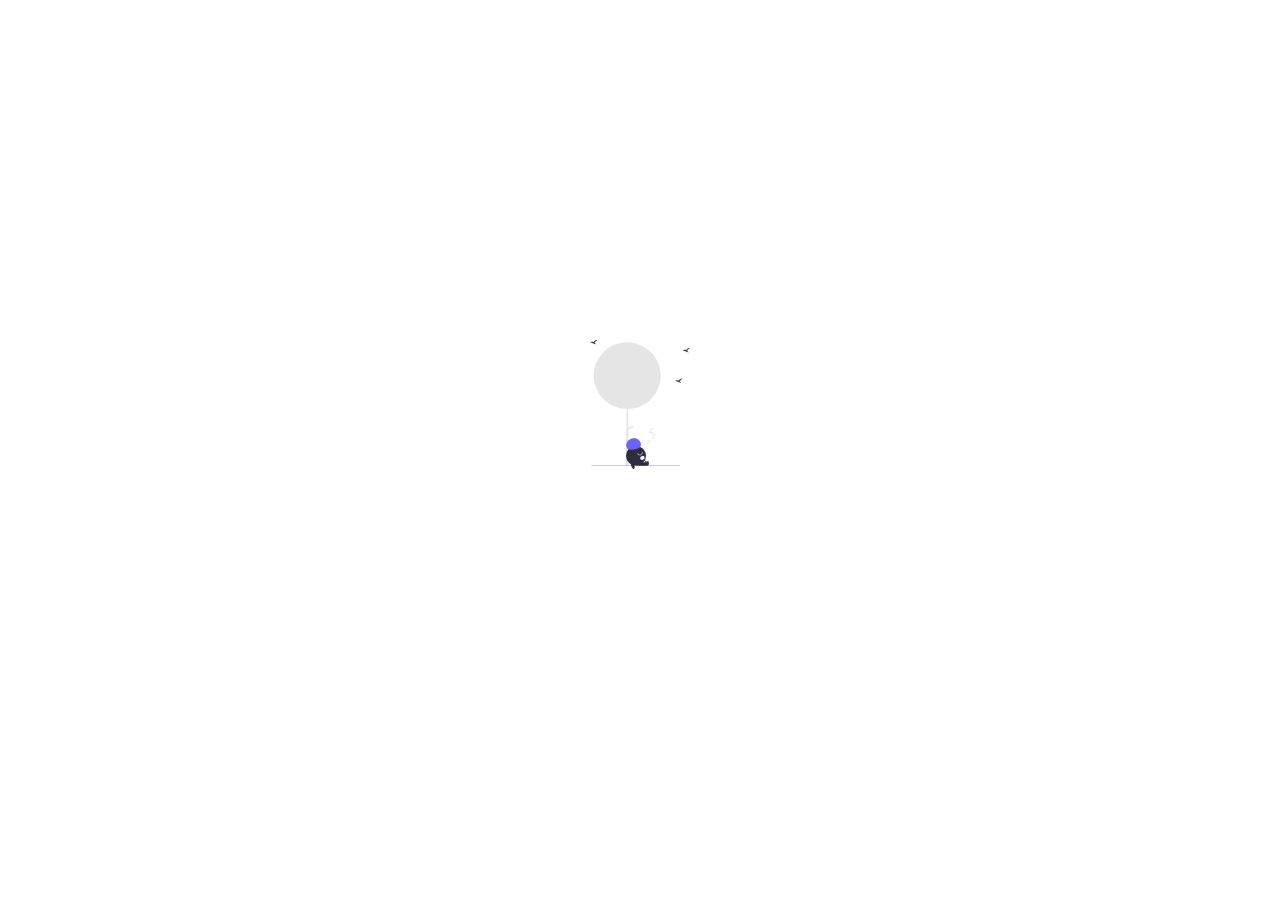
==== index.html @ 9f5605f0 "root changed" ====
<!DOCTYPE html>
<html lang="en">
<head>
<meta charset="UTF-8">
<meta name="viewport" content="width=device-width, initial-scale=1.0">
<title>UniFlix - Coming Soon</title>
<link rel="stylesheet" href="./Frontend/style/style.css">
</head>
<body>
  <div class="content">
      <img class="animation" src="./Frontend/assets/svg/undraw_loading_re_5axr.svg" alt="UniFlix Logo" width="100">
    <div class="logo">UniFlix</div>
    <div class="message">Coming Soon...</div>
  </div>
</body>
</html>
---- Frontend/style/style.css ----
body {
  margin: 0;
  display: flex;
  justify-content: center;
  align-items: center;
  min-height: 100vh;
  overflow: hidden;
  font-family: Arial, sans-serif;
  animation: changeGradient 20s linear infinite;
}

@keyframes changeGradient {
  0%,
  100% {
    background: linear-gradient(to right, #502658, #832eb0);
  }
  25% {
    background: linear-gradient(to right, #832eb0, #502658);
  }
  50% {
    background: linear-gradient(to right, #502658, #832eb0);
  }
  75% {
    background: linear-gradient(to right, #832eb0, #502658);
  }
  12.5%,
  37.5%,
  62.5%,
  87.5% {
    background: linear-gradient(to right, #502658, #832eb0);
  }
}

.content {
  text-align: center;
  color: #ffffff;
  z-index: 1;
}

.logo {
  font-size: 2.5rem;
  font-weight: bold;
}

.message {
  margin-top: 20px;
  font-size: 1.2rem;
}

.animation {
  animation: bounce 1.5s ease infinite;
}

@keyframes bounce {
  0%,
  20%,
  50%,
  80%,
  100% {
    transform: translateY(0);
  }
  40% {
    transform: translateY(-20px);
  }
  60% {
    transform: translateY(-10px);
  }
}
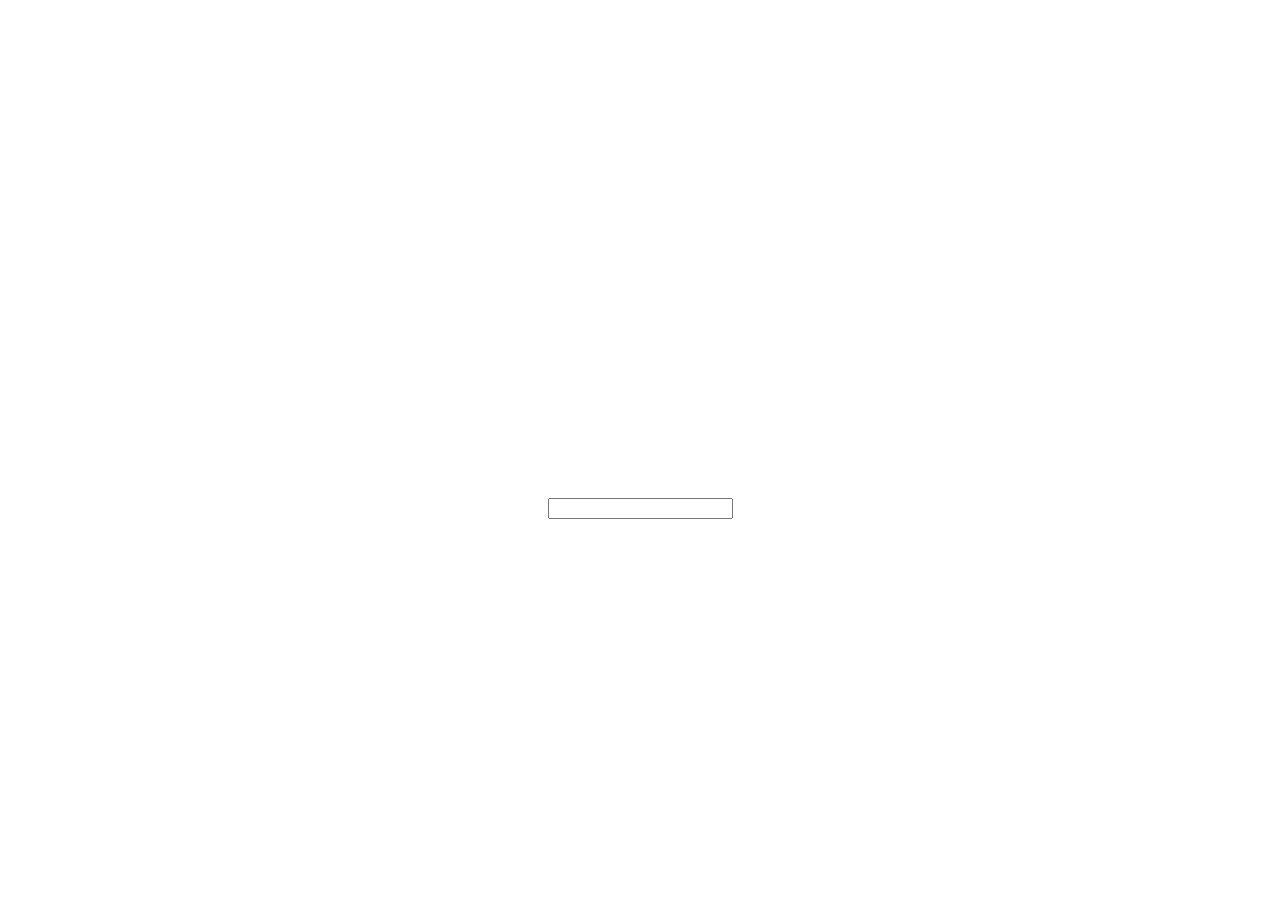
==== commit b4b26b5e: "header html completed is" ====
--- a/index.html
+++ b/index.html
@@ -4,13 +4,17 @@
 <meta charset="UTF-8">
 <meta name="viewport" content="width=device-width, initial-scale=1.0">
 <title>UniFlix - Coming Soon</title>
-<link rel="stylesheet" href="./Frontend/style/style.css">
+<link rel="stylesheet" href="./style/style.css">
 </head>
 <body>
-  <div class="content">
-      <img class="animation" src="./Frontend/assets/svg/undraw_loading_re_5axr.svg" alt="UniFlix Logo" width="100">
-    <div class="logo">UniFlix</div>
-    <div class="message">Coming Soon...</div>
-  </div>
+    <section id="home">
+      <header>
+        <h1 class="logo"><a href=""><img src="" alt=""></a></h1>
+        <div class="search-box">
+          <div class="icon"><img src="" alt=""></div>
+          <input type="text" name="" id="">
+        </div>
+      </header>
+    </section>
 </body>
 </html>
--- a/style/style.css
+++ b/style/style.css
@@ -0,0 +1,74 @@
+body {
+  margin: 0;
+  display: flex;
+  justify-content: center;
+  align-items: center;
+  min-height: 100vh;
+  overflow: hidden;
+  font-family: Arial, sans-serif;
+  animation: changeGradient 5s linear infinite;
+}
+
+@keyframes changeGradient {
+  0%,
+  100% {
+    background: linear-gradient(to right, #502658, #832eb0);
+  }
+  25% {
+    background: linear-gradient(to right, #832eb0, #502658);
+  }
+  50% {
+    background: linear-gradient(to right, #502658, #832eb0);
+  }
+  75% {
+    background: linear-gradient(to right, #832eb0, #502658);
+  }
+  12.5%{
+    background: linear-gradient(to right, #502658, #832eb0);
+  }
+  37.5%{
+    background: linear-gradient(to right, #832eb0, #502658);
+  }
+  62.5%{
+    background: linear-gradient(to right, #502658, #832eb0);
+  }
+  87.5% {
+    background: linear-gradient(to right, #832eb0, #502658);
+  }
+}
+
+.content {
+  text-align: center;
+  color: #ffffff;
+  z-index: 1;
+}
+
+.logo {
+  font-size: 2.5rem;
+  font-weight: bold;
+}
+
+.message {
+  margin-top: 20px;
+  font-size: 1.2rem;
+}
+
+.animation {
+  animation: bounce 1.5s ease infinite;
+}
+
+@keyframes bounce {
+  0%,
+  20%,
+  50%,
+  80%,
+  100% {
+    transform: translateY(0);
+  }
+  40% {
+    transform: translateY(-20px);
+  }
+  60% {
+    transform: translateY(-10px);
+  }
+}
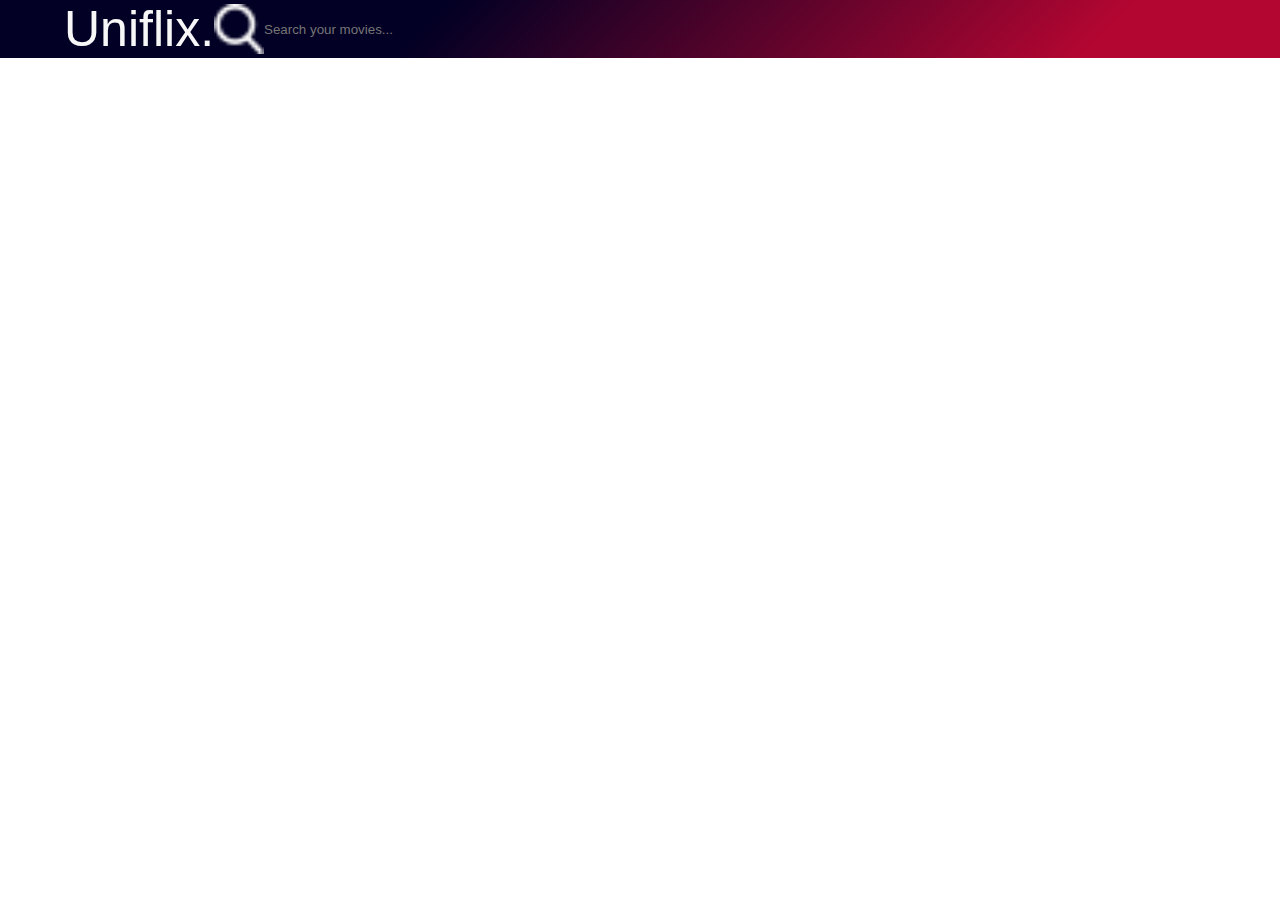
==== commit 2f831f97: "header style completed" ====
--- a/index.html
+++ b/index.html
@@ -1,20 +1,31 @@
 <!DOCTYPE html>
 <html lang="en">
+
 <head>
-<meta charset="UTF-8">
-<meta name="viewport" content="width=device-width, initial-scale=1.0">
-<title>UniFlix - Coming Soon</title>
-<link rel="stylesheet" href="./style/style.css">
+  <meta charset="UTF-8">
+  <meta name="viewport" content="width=device-width, initial-scale=1.0">
+  <title>UniFlix - Coming Soon</title>
+  <link rel="stylesheet" href="https://cdnjs.cloudflare.com/ajax/libs/font-awesome/4.7.0/css/font-awesome.min.css">
+  <link rel="stylesheet" href="./style/style.css">
+
+
 </head>
+
 <body>
-    <section id="home">
+  <section id="home">
+    <section class="wrapper">
       <header>
-        <h1 class="logo"><a href=""><img src="" alt=""></a></h1>
+        <h1 class="logo"><a href="">Uniflix.</a></h1>
         <div class="search-box">
-          <div class="icon"><img src="" alt=""></div>
-          <input type="text" name="" id="">
+          <div class="icon">
+            <img src="./assets/svg/search.png" alt="" class="image"/>
+          </div>
+         
+          <input type="text" name="" id="" placeholder="Search your movies...">
         </div>
       </header>
     </section>
+  </section>
 </body>
-</html>
+
+</html>--- a/style/style.css
+++ b/style/style.css
@@ -1,74 +1,101 @@
-body {
+* {
   margin: 0;
-  display: flex;
-  justify-content: center;
-  align-items: center;
-  min-height: 100vh;
-  overflow: hidden;
-  font-family: Arial, sans-serif;
-  animation: changeGradient 5s linear infinite;
+  padding: 0;
+  border: 0;
+  vertical-align: baseline;
+  background: transparent;
+  font-weight: normal;
+  font-style: normal;
+  text-decoration: none;
+  outline: none;
+  -webkit-box-sizing: border-box;
+  -moz-box-sizing: border-box;
+  box-sizing: border-box;
+  font-family: sans-serif;
+}
+:root {
+  --text-color-dark: #335368;
+  --text-color-light: #efefef;
+}
+ol,
+ul {
+  list-style: none;
+}
+blockquote {
+  quotes: none;
+}
+blockquote:before,
+blockquote:after {
+  content: "";
+  content: none;
+}
+del {
+  text-decoration: line-through;
+}
+header,
+section,
+article,
+aside,
+nav,
+footer,
+address {
+  display: block;
 }
 
-@keyframes changeGradient {
-  0%,
-  100% {
-    background: linear-gradient(to right, #502658, #832eb0);
-  }
-  25% {
-    background: linear-gradient(to right, #832eb0, #502658);
-  }
-  50% {
-    background: linear-gradient(to right, #502658, #832eb0);
-  }
-  75% {
-    background: linear-gradient(to right, #832eb0, #502658);
-  }
-  12.5%{
-    background: linear-gradient(to right, #502658, #832eb0);
-  }
-  37.5%{
-    background: linear-gradient(to right, #832eb0, #502658);
-  }
-  62.5%{
-    background: linear-gradient(to right, #502658, #832eb0);
-  }
-  87.5% {
-    background: linear-gradient(to right, #832eb0, #502658);
-  }
+input,
+textarea,
+select {
+  font-family: sans-serif;
+}
+.image {
+  width: 100%;
+  height: 100%;
+  display: inline-block;
+}
+a {
+  text-decoration: none;
+}
+.wrapper {
+  width: 90%;
+  margin: 0 auto;
+  max-width: 1450px;
 }
 
-.content {
-  text-align: center;
-  color: #ffffff;
-  z-index: 1;
+/* style starts here */
+
+#home { 
+  background: rgb(2,0,36);
+  background: linear-gradient(135deg, rgba(2,0,36,1) 34%, rgba(179,6,49,1) 85%);
 }
 
-.logo {
-  font-size: 2.5rem;
-  font-weight: bold;
+#home header { 
+  display: flex;
+  align-items: center;
 }
 
-.message {
-  margin-top: 20px;
-  font-size: 1.2rem;
+#home header .logo { 
+
 }
 
-.animation {
-  animation: bounce 1.5s ease infinite;
+#home header h1 a { 
+  font-size: 50px;
+  color: #f7f7f7;
 }
 
-@keyframes bounce {
-  0%,
-  20%,
-  50%,
-  80%,
-  100% {
-    transform: translateY(0);
-  }
-  40% {
-    transform: translateY(-20px);
-  }
-  60% {
-    transform: translateY(-10px);
-  }
+#home header .search-box { 
+  display: flex;
+  align-items: center;
 }
+
+#home header .search-box .icon { 
+  width: 50px;
+  height : 50px;
+}
+
+#home header .search-box .icon .image { 
+
+}
+
+#home header .search-box input { 
+
+}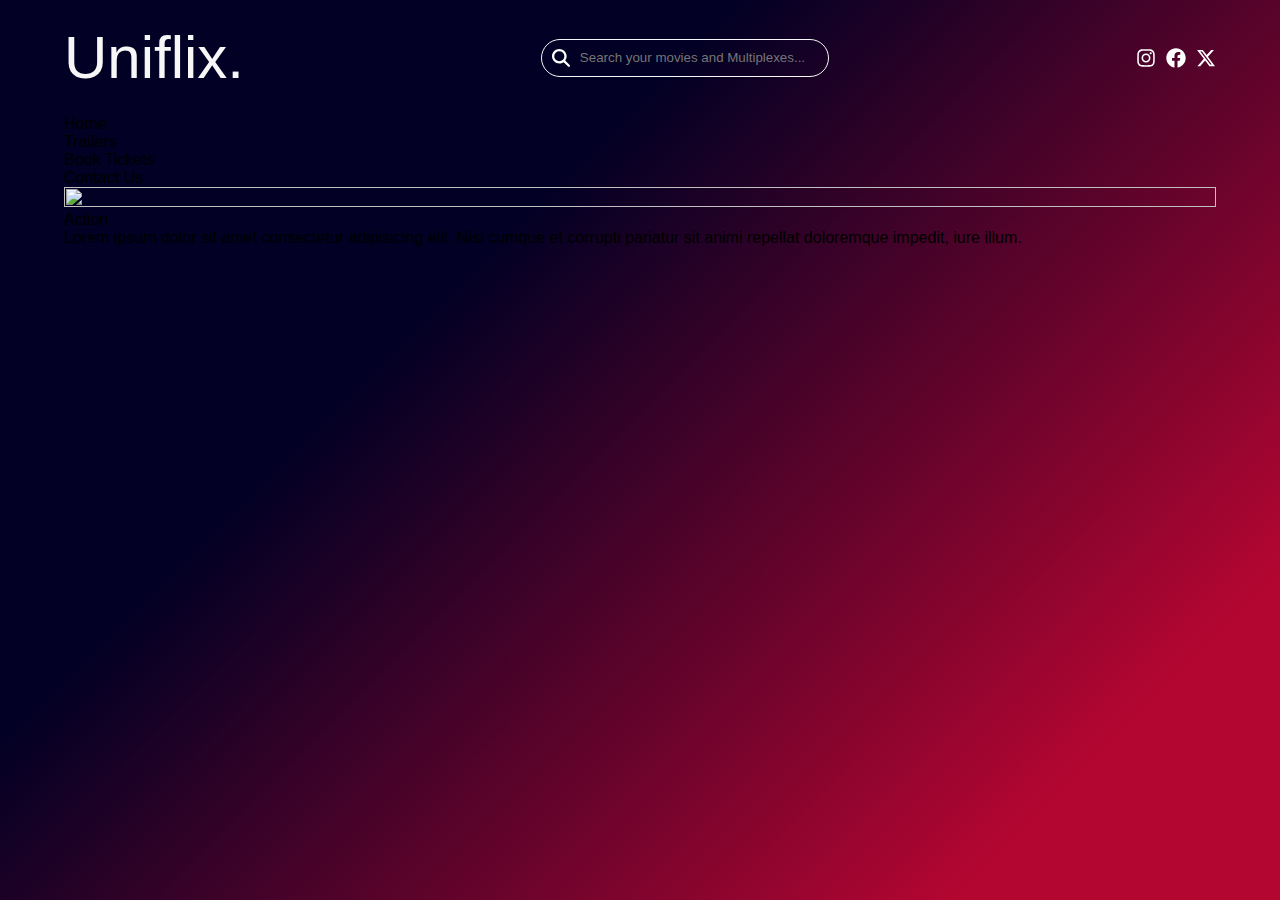
==== commit 389fcf00: "spotlight html completed" ====
--- a/index.html
+++ b/index.html
@@ -7,7 +7,7 @@
   <title>UniFlix - Coming Soon</title>
   <link rel="stylesheet" href="https://cdnjs.cloudflare.com/ajax/libs/font-awesome/4.7.0/css/font-awesome.min.css">
   <link rel="stylesheet" href="./style/style.css">
-
+  <script src="./js/main.js" defer></script>
 
 </head>
 
@@ -18,12 +18,34 @@
         <h1 class="logo"><a href="">Uniflix.</a></h1>
         <div class="search-box">
           <div class="icon">
-            <img src="./assets/svg/search.png" alt="" class="image"/>
+            <img src="./assets/svg/magnifying-glass-solid (1).svg" alt="" class="image"/>
           </div>
-         
-          <input type="text" name="" id="" placeholder="Search your movies...">
+          <input type="text" name="" id="" placeholder="Search your movies and Multiplexes...">
+        </div>
+        <div class="social-media">
+          <div><img src="./assets/svg/instagram.svg" alt="" class="image"></div>
+          <div><img src="./assets/svg/facebook.svg" alt="" class="image"></div>
+          <div><img src="./assets/svg/x-twitter.svg" alt="" class="image"></div>
         </div>
       </header>
+      <div class="spotlight">
+        <div class="left">
+          <div class="menu">
+            <ul>
+              <li class="menu-item">Home</li>
+              <li class="menu-item">Trailers</li>
+              <li class="menu-item">Book Tickets</li>
+              <li class="menu-item">Contact Us</li>
+            </ul>
+          </div>
+        </div>
+        <div class="right">
+          <div class="poster"><img src="" alt="" class="image"></div>
+          <h1 class="movie-name"></h1>
+          <span class="category">Action</span>
+          <p class="description">Lorem ipsum dolor sit amet consectetur adipisicing elit. Nisi cumque et corrupti pariatur sit animi repellat doloremque impedit, iure illum.</p>
+        </div>
+      </div>
     </section>
   </section>
 </body>
--- a/style/style.css
+++ b/style/style.css
@@ -66,11 +66,14 @@
 #home { 
   background: rgb(2,0,36);
   background: linear-gradient(135deg, rgba(2,0,36,1) 34%, rgba(179,6,49,1) 85%);
+  height: 100vh;
 }
 
 #home header { 
   display: flex;
   align-items: center;
+  justify-content: space-between;
+  padding: 2% 0;
 }
 
 #home header .logo { 
@@ -78,18 +81,22 @@
 }
 
 #home header h1 a { 
-  font-size: 50px;
+  font-size: 60px;
   color: #f7f7f7;
 }
 
 #home header .search-box { 
   display: flex;
   align-items: center;
+  border-radius: 50px;
+  padding: 8px 20px 8px 10px;
+  border: 1px solid #f7f7f7;
+  width: 25%;
 }
 
 #home header .search-box .icon { 
-  width: 50px;
-  height : 50px;
+  width: 20px;
+  height : 20px;
 }
 
 #home header .search-box .icon .image { 
@@ -97,5 +104,18 @@
 }
 
 #home header .search-box input { 
+  width: 100%;
+  margin-left: 10px;
+  color: #f7f7f7;
+}
+#home header .social-media { 
+  display: flex;
+  align-items: center;
+}
 
+#home header .social-media div{
+  width: 20px;
+  height : 20px;
+  margin-left: 10px;
+  cursor: pointer;
 }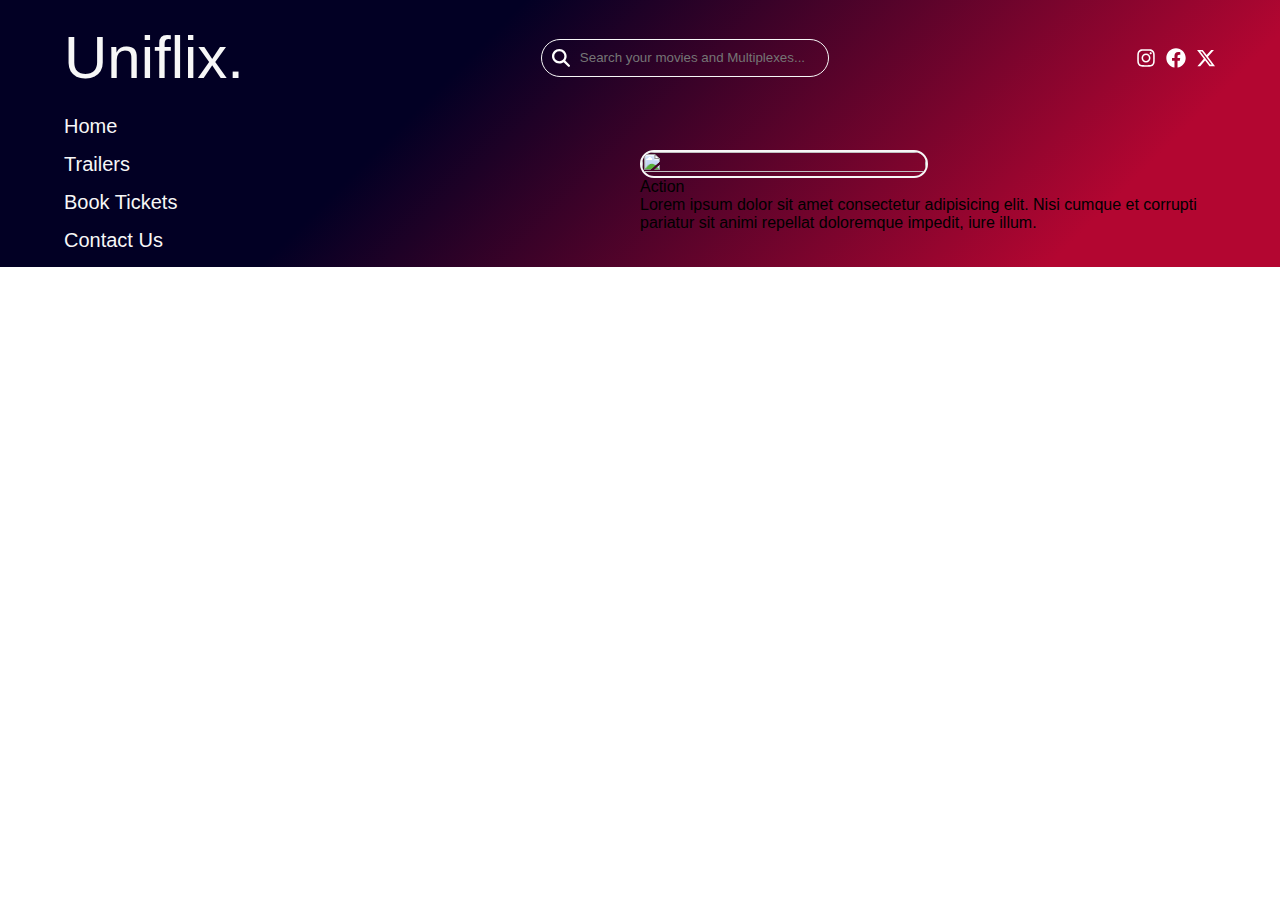
==== commit 01214387: "spotlight updated" ====
--- a/index.html
+++ b/index.html
@@ -40,7 +40,7 @@
           </div>
         </div>
         <div class="right">
-          <div class="poster"><img src="" alt="" class="image"></div>
+          <div class="poster"><img src="./assets/images/batman.jpeg" alt="" class="spotlight-poster-image"></div>
           <h1 class="movie-name"></h1>
           <span class="category">Action</span>
           <p class="description">Lorem ipsum dolor sit amet consectetur adipisicing elit. Nisi cumque et corrupti pariatur sit animi repellat doloremque impedit, iure illum.</p>
--- a/style/style.css
+++ b/style/style.css
@@ -66,7 +66,7 @@
 #home { 
   background: rgb(2,0,36);
   background: linear-gradient(135deg, rgba(2,0,36,1) 34%, rgba(179,6,49,1) 85%);
-  height: 100vh;
+  /* height: 100vh; */
 }
 
 #home header { 
@@ -118,4 +118,59 @@
   height : 20px;
   margin-left: 10px;
   cursor: pointer;
+}
+
+/* spotlight */
+#home .spotlight { 
+  width: 100%;
+  display: flex;
+  justify-content: space-between;
+  align-items: center;
+}
+
+#home .spotlight .left { 
+
+}
+
+#home .spotlight .left .menu { 
+
+}
+
+#home .spotlight .left .menu ul { 
+
+}
+
+#home .spotlight .left .menu ul .menu-item { 
+    font-size: 20px;
+    color: #f7f7f7;
+    margin-bottom: 15px;
+}
+
+#home .spotlight .right { 
+  width: 50%;
+}
+
+#home .spotlight .right .poster { 
+  width: 50%;
+  border: 2px solid #f7f7f7;
+  border-radius: 20px;
+  overflow: hidden;
+}
+
+#home .spotlight .right .poster .spotlight-poster-image { 
+  width: 100%;
+  height: 100%;
+  display: inline-block;
+}
+
+#home .spotlight .right .movie-name { 
+
+}
+
+#home .spotlight .right .category { 
+
+}
+
+#home .spotlight .right .description { 
+
 }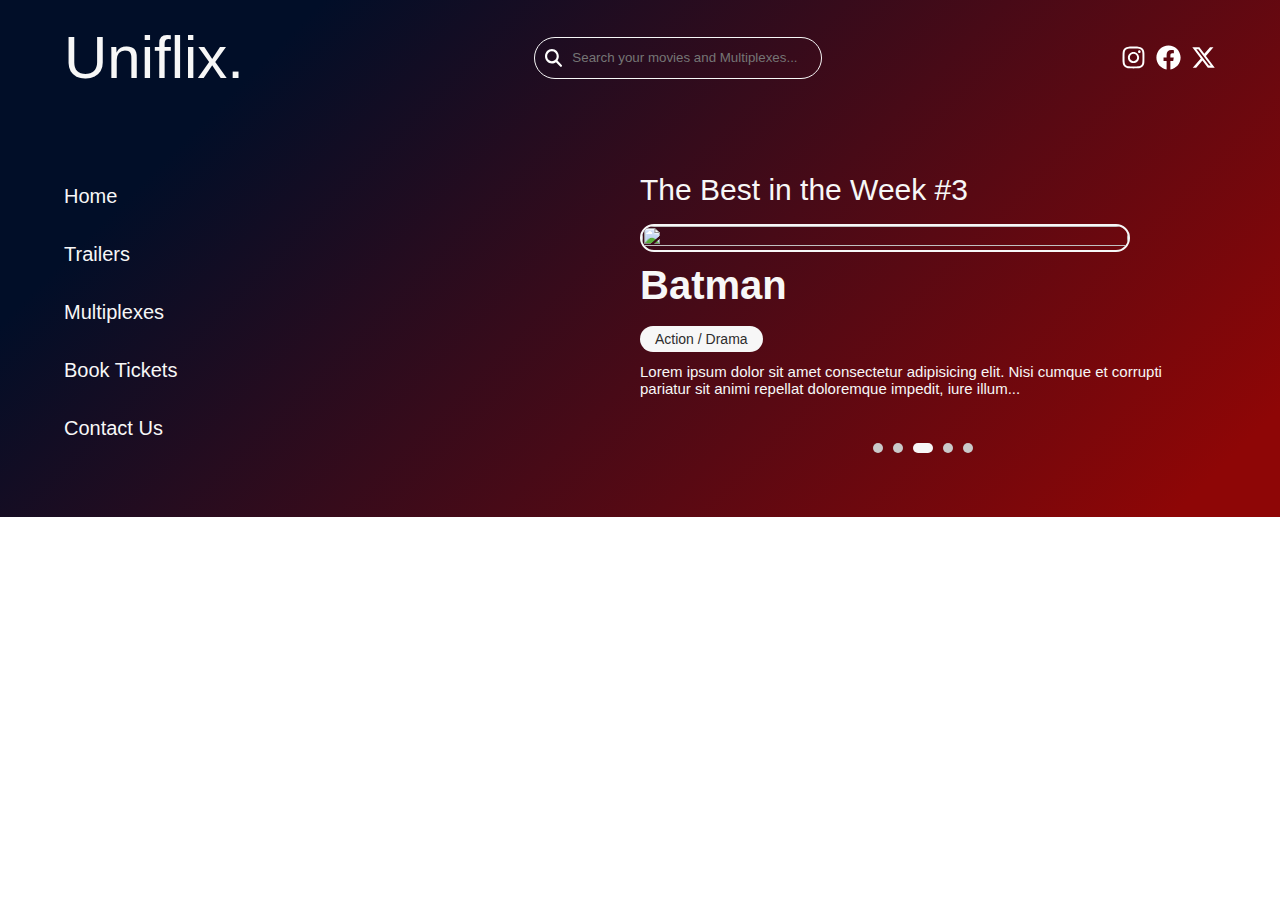
==== commit 632c39d9: "spotlight section completed" ====
--- a/index.html
+++ b/index.html
@@ -1,53 +1,85 @@
 <!DOCTYPE html>
 <html lang="en">
+  <head>
+    <meta charset="UTF-8" />
+    <meta name="viewport" content="width=device-width, initial-scale=1.0" />
+    <title>UniFlix - Coming Soon</title>
+    <link
+      rel="stylesheet"
+      href="https://cdnjs.cloudflare.com/ajax/libs/font-awesome/4.7.0/css/font-awesome.min.css"
+    />
+    <link rel="stylesheet" href="./style/style.css" />
+    <script src="./js/main.js" defer></script>
+  </head>
 
-<head>
-  <meta charset="UTF-8">
-  <meta name="viewport" content="width=device-width, initial-scale=1.0">
-  <title>UniFlix - Coming Soon</title>
-  <link rel="stylesheet" href="https://cdnjs.cloudflare.com/ajax/libs/font-awesome/4.7.0/css/font-awesome.min.css">
-  <link rel="stylesheet" href="./style/style.css">
-  <script src="./js/main.js" defer></script>
-
-</head>
-
-<body>
-  <section id="home">
-    <section class="wrapper">
-      <header>
-        <h1 class="logo"><a href="">Uniflix.</a></h1>
-        <div class="search-box">
-          <div class="icon">
-            <img src="./assets/svg/magnifying-glass-solid (1).svg" alt="" class="image"/>
+  <body>
+    <section id="home">
+      <section class="wrapper">
+        <header>
+          <h1 class="logo"><a href="">Uniflix.</a></h1>
+          <div class="search-box">
+            <div class="icon">
+              <img
+                src="./assets/svg/magnifying-glass-solid (1).svg"
+                alt=""
+                class="image"
+              />
+            </div>
+            <input
+              type="text"
+              name=""
+              id=""
+              placeholder="Search your movies and Multiplexes..."
+            />
           </div>
-          <input type="text" name="" id="" placeholder="Search your movies and Multiplexes...">
-        </div>
-        <div class="social-media">
-          <div><img src="./assets/svg/instagram.svg" alt="" class="image"></div>
-          <div><img src="./assets/svg/facebook.svg" alt="" class="image"></div>
-          <div><img src="./assets/svg/x-twitter.svg" alt="" class="image"></div>
-        </div>
-      </header>
-      <div class="spotlight">
-        <div class="left">
-          <div class="menu">
-            <ul>
-              <li class="menu-item">Home</li>
-              <li class="menu-item">Trailers</li>
-              <li class="menu-item">Book Tickets</li>
-              <li class="menu-item">Contact Us</li>
-            </ul>
+          <div class="social-media">
+            <div>
+              <img src="./assets/svg/instagram.svg" alt="" class="image" />
+            </div>
+            <div>
+              <img src="./assets/svg/facebook.svg" alt="" class="image" />
+            </div>
+            <div>
+              <img src="./assets/svg/x-twitter.svg" alt="" class="image" />
+            </div>
+          </div>
+        </header>
+        <div class="spotlight">
+          <div class="left">
+            <div class="menu">
+              <ul>
+                <li class="menu-item">Home</li>
+                <li class="menu-item">Trailers</li>
+                <li class="menu-item">Multiplexes</li>
+                <li class="menu-item">Book Tickets</li>
+                <li class="menu-item">Contact Us</li>
+              </ul>
+            </div>
+          </div>
+          <div class="right">
+            <h1 class="title">The Best in the Week #3</h1>
+            <div class="poster">
+              <img
+                src="./assets/images/batman.jpeg"
+                alt=""
+                class="spotlight-poster-image"
+              />
+            </div>
+            <h1 class="movie-name">Batman</h1>
+            <span class="category">Action / Drama</span>
+            <p class="description">
+              Lorem ipsum dolor sit amet consectetur adipisicing elit. Nisi
+              cumque et corrupti pariatur sit animi repellat doloremque impedit,
+              iure illum...
+            </p>
+            <div class="slider-dots">
+              <span class="dot"></span><span class="dot"></span
+              ><span class="dot active"></span><span class="dot"></span
+              ><span class="dot"></span>
+            </div>
           </div>
         </div>
-        <div class="right">
-          <div class="poster"><img src="./assets/images/batman.jpeg" alt="" class="spotlight-poster-image"></div>
-          <h1 class="movie-name"></h1>
-          <span class="category">Action</span>
-          <p class="description">Lorem ipsum dolor sit amet consectetur adipisicing elit. Nisi cumque et corrupti pariatur sit animi repellat doloremque impedit, iure illum.</p>
-        </div>
-      </div>
+      </section>
     </section>
-  </section>
-</body>
-
-</html>+  </body>
+</html>
--- a/style/style.css
+++ b/style/style.css
@@ -54,6 +54,7 @@
 }
 a {
   text-decoration: none;
+  cursor: pointer;
 }
 .wrapper {
   width: 90%;
@@ -64,9 +65,10 @@
 /* style starts here */
 
 #home { 
-  background: rgb(2,0,36);
-  background: linear-gradient(135deg, rgba(2,0,36,1) 34%, rgba(179,6,49,1) 85%);
+  background: rgb(1,14,40);
+  background: linear-gradient(135deg, rgba(1,14,40,1) 18%, rgba(142,6,6,1) 94%);
   /* height: 100vh; */
+  padding-bottom: 5%;
 }
 
 #home header { 
@@ -89,7 +91,7 @@
   display: flex;
   align-items: center;
   border-radius: 50px;
-  padding: 8px 20px 8px 10px;
+  padding: 10px 20px 10px 10px;
   border: 1px solid #f7f7f7;
   width: 25%;
 }
@@ -107,6 +109,7 @@
   width: 100%;
   margin-left: 10px;
   color: #f7f7f7;
+  height: 100%;
 }
 #home header .social-media { 
   display: flex;
@@ -114,8 +117,8 @@
 }
 
 #home header .social-media div{
-  width: 20px;
-  height : 20px;
+  width: 25px;
+  height : 25px;
   margin-left: 10px;
   cursor: pointer;
 }
@@ -126,6 +129,7 @@
   display: flex;
   justify-content: space-between;
   align-items: center;
+  margin-top: 5%;
 }
 
 #home .spotlight .left { 
@@ -143,18 +147,31 @@
 #home .spotlight .left .menu ul .menu-item { 
     font-size: 20px;
     color: #f7f7f7;
-    margin-bottom: 15px;
+    margin-bottom: 35px;
+    cursor: pointer;
+}
+#home .spotlight .left .menu ul .menu-item:last-child{
+  margin-bottom: 0;
 }
 
 #home .spotlight .right { 
   width: 50%;
+  display: flex;
+  flex-direction: column;
+  align-items: flex-start;
+}
+#home .spotlight .right .title{
+  font-size: 30px;
+  color: #f7f7f7; 
+  margin-bottom: 3%;
 }
 
 #home .spotlight .right .poster { 
-  width: 50%;
+  width: 85%;
   border: 2px solid #f7f7f7;
   border-radius: 20px;
   overflow: hidden;
+  margin-bottom: 2%;
 }
 
 #home .spotlight .right .poster .spotlight-poster-image { 
@@ -164,13 +181,41 @@
 }
 
 #home .spotlight .right .movie-name { 
-
+  font-size: 40px;
+  color: #f7f7f7;
+  font-weight: bold;
 }
 
 #home .spotlight .right .category { 
-
+  font-size: 14px;
+  background: #f7f7f7;
+  border-radius: 50px;
+  padding: 5px 15px;
+  color: #2d2d2d;
+  margin: 3% 0 2%;
 }
 
 #home .spotlight .right .description { 
-
+  font-size: 15px;
+  color: #f7f7f7;
+  text-align: left;
+}
+#home .spotlight .right .slider-dots{
+  display: flex;
+  width: max-content;
+  margin: 0 auto;
+  margin-top: 8%;
+}
+#home .spotlight .right .slider-dots .dot{
+  width: 10px;
+  height: 10px;
+  border-radius: 50%;
+  background-color: #cacaca;
+  margin-right: 10px;
+  cursor: pointer;
+}
+#home .spotlight .right .slider-dots .active{
+  background-color: #f7f7f7;
+  border-radius: 50px;
+  width: 20px;
 }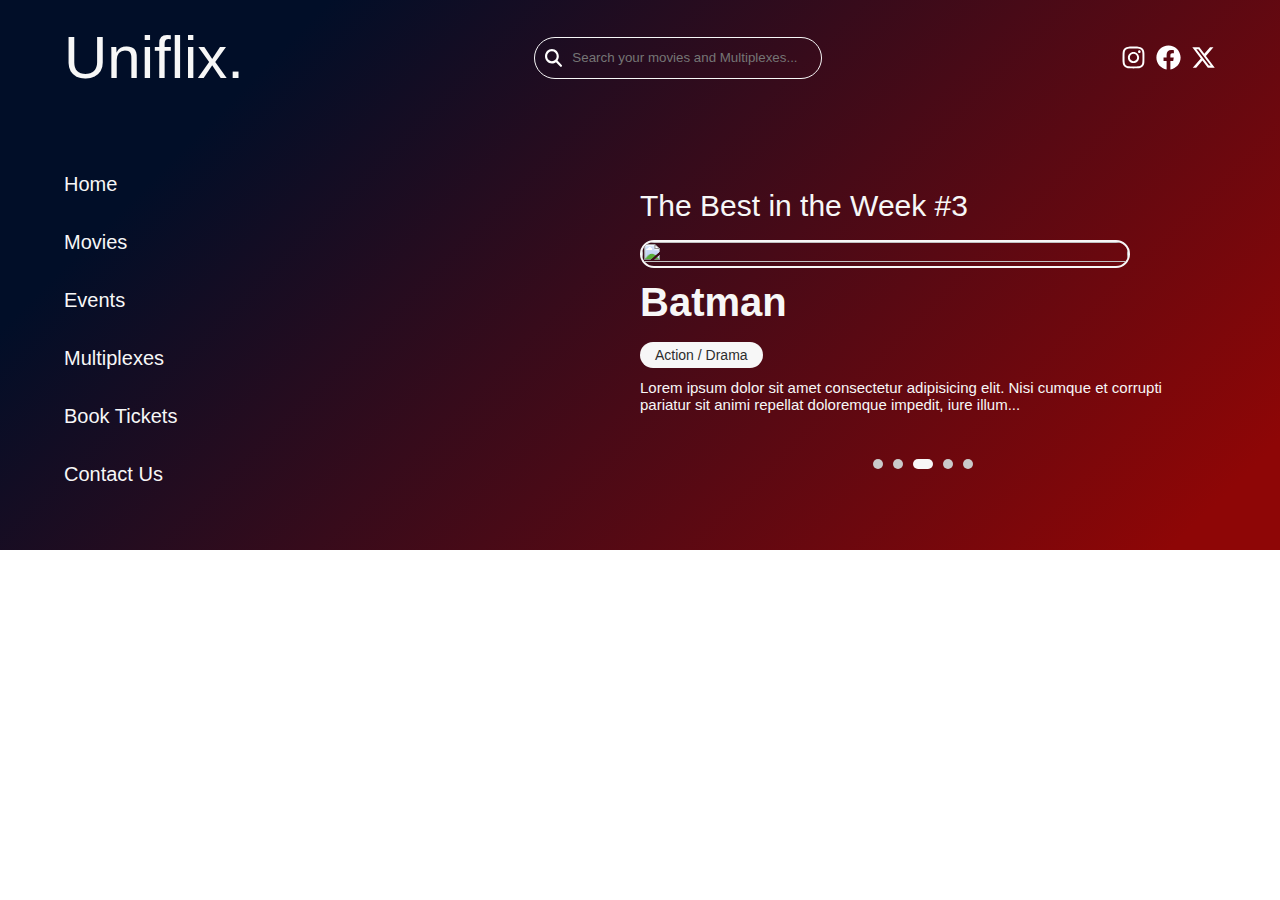
==== commit c7b6246b: "latest" ====
--- a/index.html
+++ b/index.html
@@ -49,7 +49,8 @@
             <div class="menu">
               <ul>
                 <li class="menu-item">Home</li>
-                <li class="menu-item">Trailers</li>
+                <li class="menu-item">Movies</li>
+                <li class="menu-item">Events</li>
                 <li class="menu-item">Multiplexes</li>
                 <li class="menu-item">Book Tickets</li>
                 <li class="menu-item">Contact Us</li>
